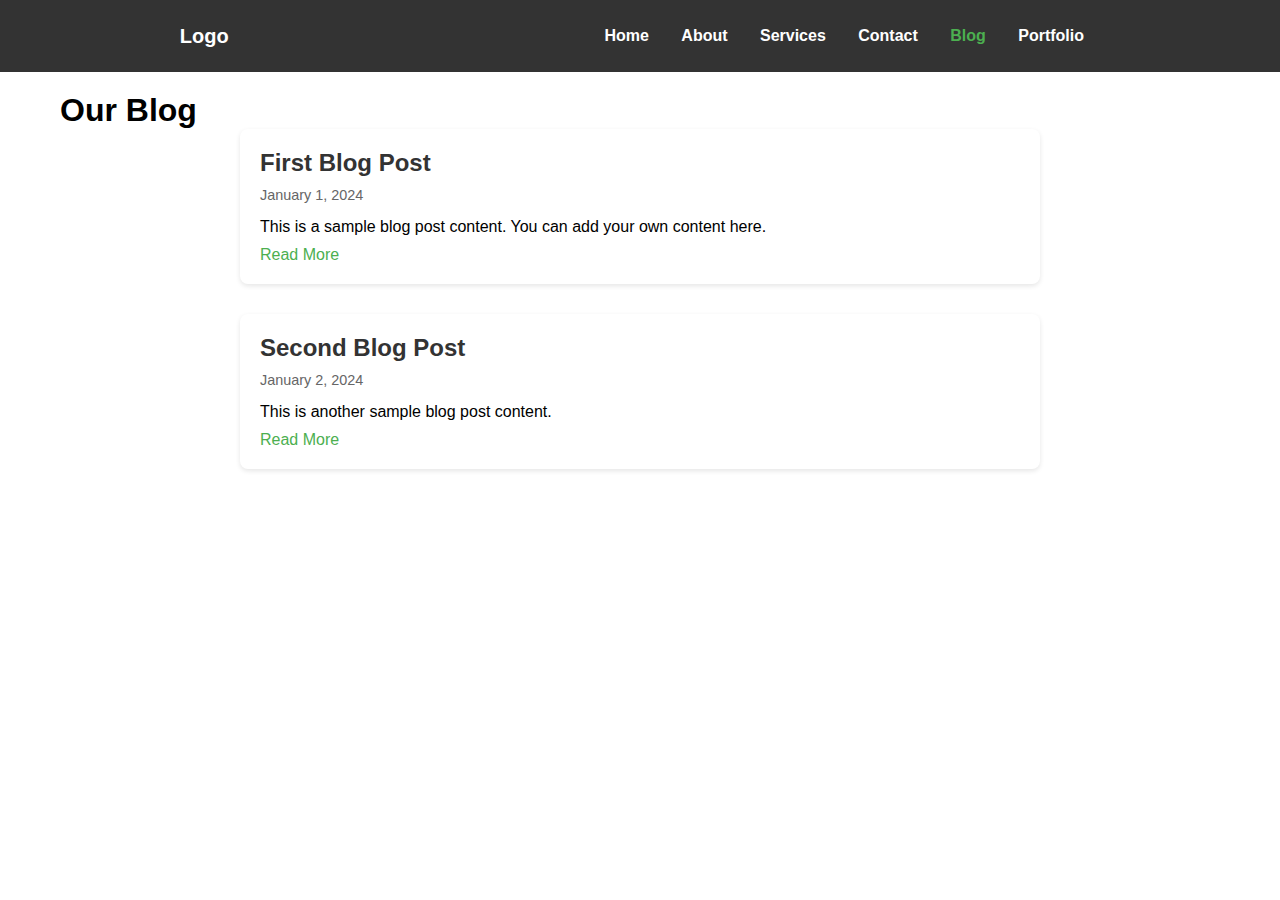
==== blog.html @ febe471c "first commit" ====
<!DOCTYPE html>
<html lang="en">
<head>
    <meta charset="UTF-8">
    <meta name="viewport" content="width=device-width, initial-scale=1.0">
    <title>Blog</title>
    <link rel="stylesheet" href="styles.css">
</head>
<body>
    <nav>
        <div class="logo">Logo</div>
        <ul class="nav-links">
            <li><a href="index.html">Home</a></li>
            <li><a href="about.html">About</a></li>
            <li><a href="services.html">Services</a></li>
            <li><a href="contact.html">Contact</a></li>
            <li><a href="blog.html" class="active">Blog</a></li>
            <li><a href="portfolio.html">Portfolio</a></li>
        </ul>
        <div class="burger">
            <div class="line1"></div>
            <div class="line2"></div>
            <div class="line3"></div>
        </div>
    </nav>

    <main>
        <h1>Our Blog</h1>
        <div class="blog-posts">
            <article class="post">
                <h2>First Blog Post</h2>
                <p class="date">January 1, 2024</p>
                <p>This is a sample blog post content. You can add your own content here.</p>
                <a href="#" class="read-more">Read More</a>
            </article>
            <article class="post">
                <h2>Second Blog Post</h2>
                <p class="date">January 2, 2024</p>
                <p>This is another sample blog post content.</p>
                <a href="#" class="read-more">Read More</a>
            </article>
        </div>
    </main>

    <script src="script.js"></script>
</body>
</html>
---- styles.css ----
* {
    margin: 0;
    padding: 0;
    box-sizing: border-box;
}

body {
    font-family: Arial, sans-serif;
}

nav {
    display: flex;
    justify-content: space-around;
    align-items: center;
    min-height: 8vh;
    background-color: #333;
    color: white;
}

.logo {
    font-size: 20px;
    font-weight: bold;
}

.nav-links {
    display: flex;
    justify-content: space-around;
    width: 40%;
}

.nav-links li {
    list-style: none;
}

.nav-links a {
    color: white;
    text-decoration: none;
    font-weight: bold;
}

.nav-links a.active {
    color: #4CAF50;
}

.burger {
    display: none;
    cursor: pointer;
}

.burger div {
    width: 25px;
    height: 3px;
    background-color: white;
    margin: 5px;
    transition: all 0.3s ease;
}

main {
    padding: 20px;
    max-width: 1200px;
    margin: 0 auto;
}

@media screen and (max-width: 768px) {
    .nav-links {
        position: absolute;
        right: 0px;
        height: 92vh;
        top: 8vh;
        background-color: #333;
        display: flex;
        flex-direction: column;
        align-items: center;
        width: 50%;
        transform: translateX(100%);
        transition: transform 0.5s ease-in;
    }
    
    .nav-links li {
        opacity: 0;
    }
    
    .burger {
        display: block;
    }
}

.nav-active {
    transform: translateX(0%);
}

.hero-image {
    width: 100%;
    max-width: 800px;
    margin: 20px auto;
}

.hero-image img {
    width: 100%;
    height: auto;
    border-radius: 8px;
    box-shadow: 0 4px 8px rgba(0,0,0,0.1);
}


/* Add these styles at the end of your existing CSS file */

/* Blog Styles */
.blog-posts {
    max-width: 800px;
    margin: 0 auto;
}

.post {
    margin-bottom: 30px;
    padding: 20px;
    border-radius: 8px;
    box-shadow: 0 2px 5px rgba(0,0,0,0.1);
}

.post h2 {
    color: #333;
    margin-bottom: 10px;
}

.date {
    color: #666;
    font-size: 0.9em;
    margin-bottom: 15px;
}

.read-more {
    display: inline-block;
    color: #4CAF50;
    text-decoration: none;
    margin-top: 10px;
}

/* Portfolio Styles */
.portfolio-grid {
    display: grid;
    grid-template-columns: repeat(auto-fit, minmax(300px, 1fr));
    gap: 20px;
    padding: 20px;
}

.portfolio-item {
    border-radius: 8px;
    overflow: hidden;
    box-shadow: 0 2px 5px rgba(0,0,0,0.1);
}

.portfolio-item img {
    width: 100%;
    height: 200px;
    object-fit: cover;
}

.portfolio-item h3 {
    padding: 15px;
    margin: 0;
}

.portfolio-item p {
    padding: 0 15px 15px;
    color: #666;
}
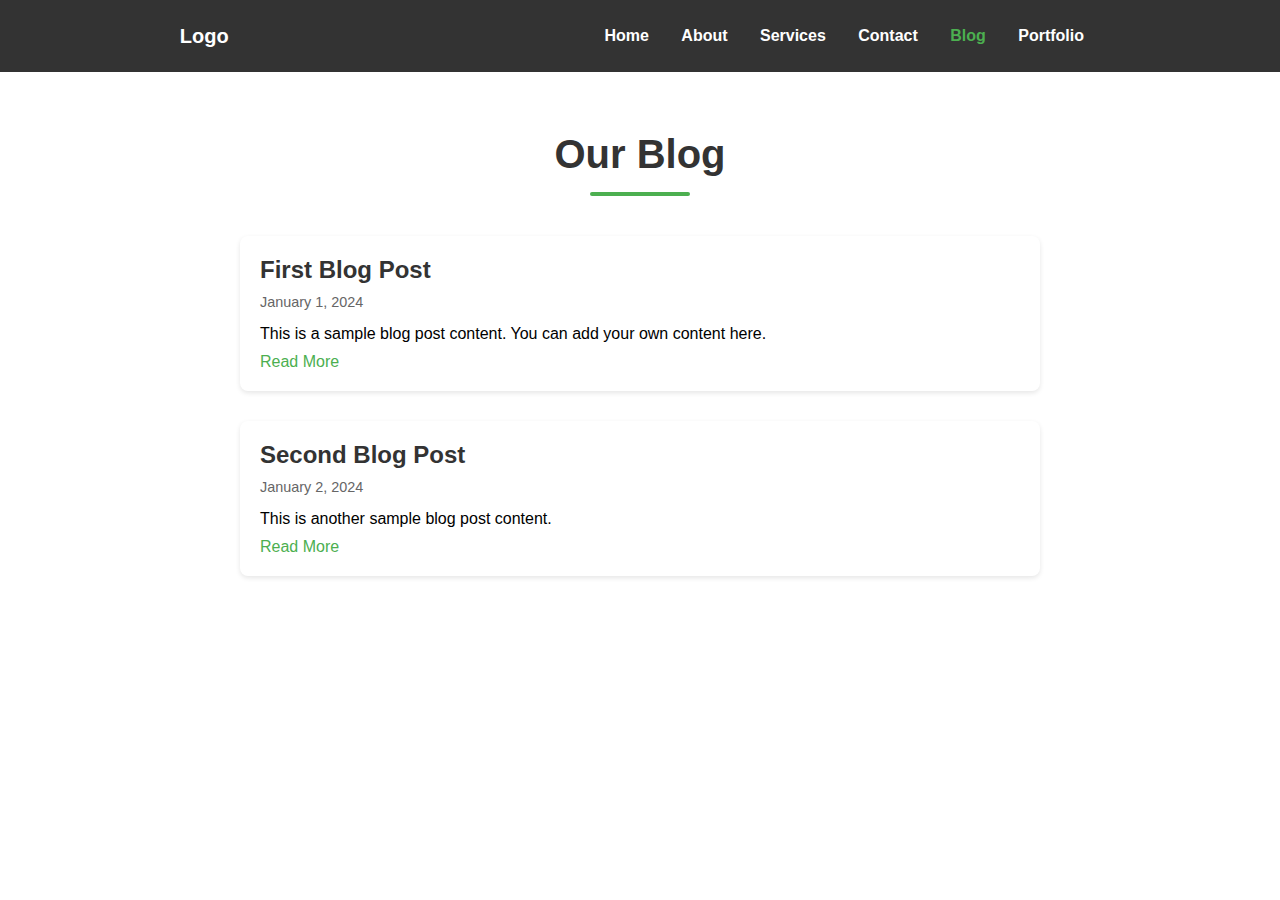
==== commit a78f129b: "create pages blog4" ====
--- a/blog.html
+++ b/blog.html
@@ -10,7 +10,7 @@
     <nav>
         <div class="logo">Logo</div>
         <ul class="nav-links">
-            <li><a href="index.html">Home</a></li>
+            <li><a href="about.html">Home</a></li>
             <li><a href="about.html">About</a></li>
             <li><a href="services.html">Services</a></li>
             <li><a href="contact.html">Contact</a></li>
--- a/styles.css
+++ b/styles.css
@@ -59,6 +59,100 @@
     padding: 20px;
     max-width: 1200px;
     margin: 0 auto;
+}
+
+/* About Page Styles */
+.about {
+    padding: 40px 0;
+}
+
+.about h1 {
+    text-align: center;
+    font-size: 2.5em;
+    color: #333;
+    margin-bottom: 40px;
+}
+
+.about-content {
+    max-width: 1000px;
+    margin: 0 auto;
+}
+
+.about-section {
+    margin-bottom: 60px;
+    padding: 30px;
+    background-color: #fff;
+    border-radius: 10px;
+    box-shadow: 0 4px 6px rgba(0,0,0,0.1);
+}
+
+.about-section h2 {
+    color: #4CAF50;
+    font-size: 1.8em;
+    margin-bottom: 20px;
+    position: relative;
+    padding-bottom: 10px;
+}
+
+.about-section h2::after {
+    content: '';
+    position: absolute;
+    left: 0;
+    bottom: 0;
+    width: 50px;
+    height: 3px;
+    background-color: #4CAF50;
+}
+
+.about-section p {
+    color: #666;
+    line-height: 1.6;
+    font-size: 1.1em;
+}
+
+.team-grid {
+    display: grid;
+    grid-template-columns: repeat(auto-fit, minmax(250px, 1fr));
+    gap: 30px;
+    margin-top: 30px;
+}
+
+.team-member {
+    text-align: center;
+    padding: 20px;
+    background-color: #f9f9f9;
+    border-radius: 8px;
+    transition: transform 0.3s ease;
+}
+
+.team-member:hover {
+    transform: translateY(-5px);
+}
+
+.team-member img {
+    width: 150px;
+    height: 150px;
+    border-radius: 50%;
+    margin-bottom: 15px;
+    object-fit: cover;
+    border: 4px solid #4CAF50;
+}
+
+.team-member h3 {
+    color: #333;
+    margin-bottom: 5px;
+}
+
+.team-member .position {
+    color: #4CAF50;
+    font-weight: bold;
+    margin-bottom: 10px;
+}
+
+.team-member .bio {
+    color: #666;
+    font-size: 0.9em;
+    line-height: 1.4;
 }
 
 @media screen and (max-width: 768px) {
@@ -83,28 +177,27 @@
     .burger {
         display: block;
     }
+
+    .about h1 {
+        font-size: 2em;
+    }
+
+    .about-section {
+        padding: 20px;
+        margin-bottom: 40px;
+    }
+
+    .team-grid {
+        grid-template-columns: 1fr;
+        gap: 20px;
+    }
 }
 
 .nav-active {
     transform: translateX(0%);
 }
 
-.hero-image {
-    width: 100%;
-    max-width: 800px;
-    margin: 20px auto;
-}
-
-.hero-image img {
-    width: 100%;
-    height: auto;
-    border-radius: 8px;
-    box-shadow: 0 4px 8px rgba(0,0,0,0.1);
-}
-
-
-/* Add these styles at the end of your existing CSS file */
-
+/* Rest of your existing CSS remains unchanged */
 /* Blog Styles */
 .blog-posts {
     max-width: 800px;
@@ -164,4 +257,164 @@
 .portfolio-item p {
     padding: 0 15px 15px;
     color: #666;
+}
+
+/* Services Page Styles */
+main h1 {
+    text-align: center;
+    margin: 40px 0;
+    color: #333;
+    font-size: 2.5em;
+    position: relative;
+}
+
+main h1::after {
+    content: '';
+    display: block;
+    width: 100px;
+    height: 4px;
+    background: #4CAF50;
+    margin: 15px auto;
+    border-radius: 2px;
+}
+
+.services-grid {
+    display: grid;
+    grid-template-columns: repeat(auto-fit, minmax(320px, 1fr));
+    gap: 40px;
+    padding: 40px 20px;
+    max-width: 1400px;
+    margin: 0 auto;
+    background: #f8f9fa;
+    border-radius: 15px;
+}
+
+.service-card {
+    background: white;
+    border-radius: 15px;
+    box-shadow: 0 10px 20px rgba(0,0,0,0.1);
+    overflow: hidden;
+    transition: all 0.4s ease;
+    display: flex;
+    flex-direction: column;
+    height: 100%;
+    border: 1px solid #eee;
+}
+
+.service-card:hover {
+    transform: translateY(-10px);
+    box-shadow: 0 15px 30px rgba(76, 175, 80, 0.2);
+}
+
+.service-card img {
+    width: 100%;
+    height: 220px;
+    object-fit: cover;
+    transition: transform 0.6s ease;
+    border-bottom: 3px solid #4CAF50;
+}
+
+.service-card:hover img {
+    transform: scale(1.08);
+}
+
+.service-card h3 {
+    padding: 25px 20px 15px;
+    margin: 0;
+    color: #222;
+    font-size: 1.6em;
+    font-weight: 600;
+    transition: color 0.3s ease;
+}
+
+.service-card:hover h3 {
+    color: #4CAF50;
+}
+
+.service-card p {
+    padding: 0 20px;
+    color: #666;
+    margin-bottom: 30px;
+    line-height: 1.7;
+    font-size: 1.1em;
+    flex-grow: 1;
+}
+
+.service-btn {
+    display: inline-block;
+    margin: 0 20px 25px;
+    padding: 15px 30px;
+    background-color: #4CAF50;
+    color: white;
+    text-decoration: none;
+    border-radius: 30px;
+    transition: all 0.3s ease;
+    font-weight: 600;
+    text-transform: uppercase;
+    font-size: 0.9em;
+    letter-spacing: 1px;
+    text-align: center;
+    border: 2px solid #4CAF50;
+}
+
+.service-btn:hover {
+    background-color: transparent;
+    color: #4CAF50;
+    transform: translateY(-2px);
+    box-shadow: 0 5px 15px rgba(76, 175, 80, 0.4);
+}
+
+/* Service Card Animation */
+@keyframes cardAppear {
+    from {
+        opacity: 0;
+        transform: translateY(30px);
+    }
+    to {
+        opacity: 1;
+        transform: translateY(0);
+    }
+}
+
+.service-card {
+    animation: cardAppear 0.8s ease forwards;
+}
+
+/* Responsive Design */
+@media screen and (max-width: 1200px) {
+    .services-grid {
+        grid-template-columns: repeat(auto-fit, minmax(300px, 1fr));
+        gap: 30px;
+        padding: 30px 15px;
+    }
+}
+
+@media screen and (max-width: 768px) {
+    main h1 {
+        font-size: 2em;
+        margin: 30px 0;
+    }
+
+    .services-grid {
+        grid-template-columns: 1fr;
+        gap: 25px;
+        padding: 20px 15px;
+    }
+
+    .service-card h3 {
+        font-size: 1.4em;
+        padding: 20px 15px 10px;
+    }
+
+    .service-card p {
+        font-size: 1em;
+        padding: 0 15px;
+        margin-bottom: 20px;
+    }
+
+    .service-btn {
+        padding: 12px 25px;
+        font-size: 0.85em;
+        margin: 0 15px 20px;
+    }
 }